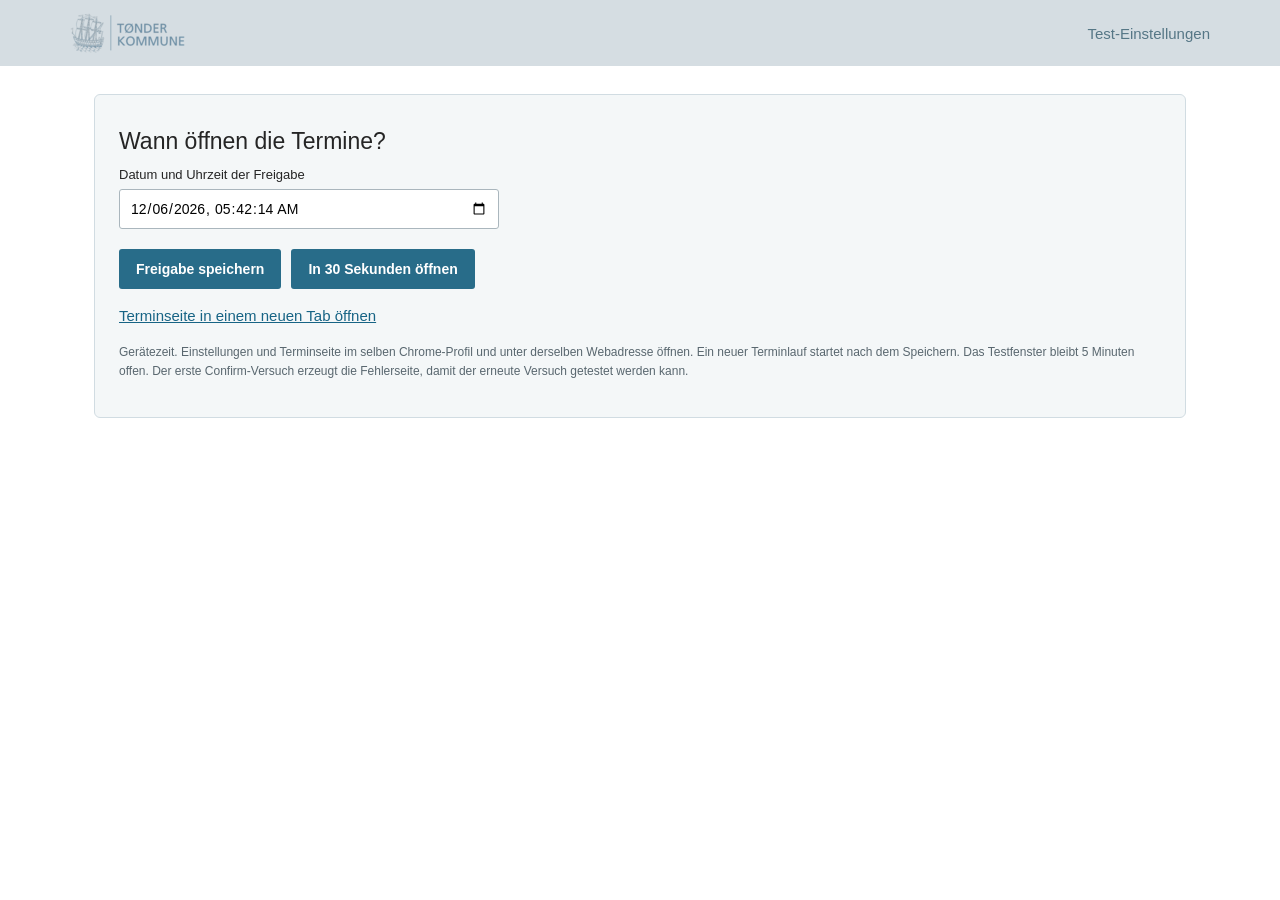
==== Settings.html @ 8967dc46 "Add appointment test website and English German Persian guides" ====
<!doctype html><html lang="de"><head><meta charset="utf-8"><meta name="viewport" content="width=device-width,initial-scale=1"><meta http-equiv="Content-Security-Policy" content="default-src 'none'; script-src 'self'; style-src 'self'; img-src 'self'; connect-src 'none'; form-action 'none'"><title>Seite 100 – Einstellungen</title><link rel="stylesheet" href="style.css"><script src="logic.js" defer></script><script src="settings.js" defer></script></head><body><header><img src="logo.png" alt="Tønder Kommune"><span>Test-Einstellungen</span></header><main><section class="settings"><h1>Wann öffnen die Termine?</h1><label>Datum und Uhrzeit der Freigabe<input id="release" type="datetime-local" step="1"></label><div class="actions"><button id="save" type="button">Freigabe speichern</button><button id="quick" type="button">In 30 Sekunden öffnen</button></div><p id="settings-status" role="status"></p><p><a href="index.html" target="_blank" rel="noopener">Terminseite in einem neuen Tab öffnen</a></p><p class="help">Gerätezeit. Einstellungen und Terminseite im selben Chrome-Profil und unter derselben Webadresse öffnen. Ein neuer Terminlauf startet nach dem Speichern. Das Testfenster bleibt 5 Minuten offen. Der erste Confirm-Versuch erzeugt die Fehlerseite, damit der erneute Versuch getestet werden kann.</p></section></main></body></html>
---- style.css ----
*{box-sizing:border-box}body{margin:0;font:15px Arial,sans-serif;color:#252525;background:#fff}header{height:66px;background:#d5dde2;display:flex;align-items:center;justify-content:space-between;padding:0 max(24px,calc((100% - 1140px)/2));color:#567786}.brand{font-size:18px;letter-spacing:1px}.brand small{font-size:10px;display:block;letter-spacing:2px;margin-top:3px}.language{background:white;padding:12px 24px;font-size:14px}main{max-width:1140px;margin:28px auto;padding:0 24px}.settings{background:#f4f7f8;border:1px solid #d1dce2;border-radius:6px;padding:24px;margin-bottom:28px}h1{font-size:23px;font-weight:500;margin:9px 0 12px}h2{font-size:18px;font-weight:500}.eyebrow{font-size:11px;letter-spacing:1.8px;color:#406b80}p{line-height:1.6}.config-grid{display:grid;grid-template-columns:2fr 1.4fr 1fr 1fr;gap:14px;margin:22px 0}label{display:block;font-size:13px}input,select{display:block;width:100%;padding:10px;margin-top:7px;border:1px solid #aab6bd;border-radius:3px;background:white;font:14px Arial}.check{display:flex;align-items:center;gap:9px;margin:16px 0}.check input{width:18px;height:18px;margin:0}.help{font-size:12px;color:#59676f}.actions{display:flex;flex-wrap:wrap;gap:10px;margin-top:20px}button{padding:12px 17px;border:0;border-radius:3px;background:#286c89;color:#fff;cursor:pointer;font:600 14px Arial}button:hover{background:#19536d}button.secondary{background:#e2e7ea;color:#334753}button:disabled{background:#e6e6e6;color:#959595;cursor:not-allowed}button:focus-visible,summary:focus-visible{outline:3px solid #bd9325;outline-offset:3px}#status{font-weight:bold;margin-bottom:0}.clock{font-variant-numeric:tabular-nums;color:#406b80}summary{cursor:pointer}.calendar>.help{margin:16px}.day,.calendar summary{display:flex;align-items:center;justify-content:space-between;gap:16px;padding:19px 16px;border-bottom:1px solid #969696;font-size:15px;font-weight:bold}.calendar summary{background:#e6e6e6;color:#16739a;list-style:none}.calendar summary>span:first-child:before{content:'⊞ ';margin-right:6px}.calendar details[open] summary>span:first-child:before{content:'⊟ '}.warning{color:#ce3f56}.available{color:#267a45}.slots{display:grid;grid-template-columns:repeat(4,1fr);gap:12px;padding:22px 16px;border-bottom:1px solid #aaa}.slots button{font-size:16px}.log{margin:28px 0;padding:10px 20px;border-left:3px solid #a9bbc5}.log li{font-size:13px;line-height:1.8}details>label{margin:12px 0}.settings details{padding:14px 0;border-top:1px solid #d1dce2}#profile-file{max-width:500px}a{color:#176485}@media(max-width:750px){.config-grid{grid-template-columns:1fr 1fr}.day,.calendar summary{align-items:flex-start;font-size:13px}.slots{grid-template-columns:repeat(2,1fr)}main{padding:0 14px}.settings{padding:18px}}@media(max-width:440px){.config-grid{grid-template-columns:1fr}}
header img{height:40px;width:auto}.settings>label{max-width:380px}.advanced{margin-top:18px}.result-page{max-width:900px;margin-top:50px}.error-message{background:#f8d7da;color:#721c24;border:1px solid #f5c6cb;padding:18px;line-height:1.6;margin:20px 0}.success-message{padding:28px;background:#edf7ef;border:1px solid #8bb298;margin:20px 0}.success-message h1{color:#24533a}[hidden]{display:none!important}
/* Expanded appointment layout matched to the supplied reference. */
body:has(.calendar) main{width:90%;max-width:1800px;padding:0;margin:28px auto}
.calendar .appointment-day>summary{min-height:73px;padding:20px 18px;background:#e5e5e5;color:#0075bd;font:700 20px/1.4 Arial,sans-serif;border:2px solid transparent;border-bottom:1px solid #969696;border-radius:3px;align-items:center}
.calendar .appointment-day[open]>summary{border:2px solid #191919}
.calendar .appointment-day>summary::-webkit-details-marker{display:none}
.calendar .appointment-day>summary>span:first-child{display:flex;align-items:center;gap:15px}
.calendar .appointment-day>summary>span:first-child:before{content:'+';display:inline-flex;align-items:center;justify-content:center;flex:0 0 17px;height:17px;margin:0;border:2px solid #0075bd;border-radius:1px;font:16px/1 Arial}
.calendar .appointment-day[open]>summary>span:first-child:before{content:'−'}
.calendar .appointment-day .warning{color:#ff2948;white-space:nowrap}
.calendar .appointment-day .slots{display:flex;flex-direction:column;gap:26px;padding:18px 0 25px 52px;border:0}
.calendar .slot-row{display:flex;flex-wrap:wrap;gap:14px}
.calendar .slots button{width:auto;min-height:45px;padding:9px 14px;border-radius:3px;font:400 20px/27px Arial,sans-serif;letter-spacing:0}
.calendar .slots button:disabled{background:#f0f3f7;color:#737373;opacity:1;cursor:default}
@media(max-width:700px){body:has(.calendar) main{width:auto;margin:20px 14px}.calendar .appointment-day>summary{font-size:15px;padding:15px 12px;gap:12px;flex-wrap:wrap}.calendar .appointment-day .slots{padding-left:32px;gap:20px}.calendar .slots button{font-size:16px;line-height:23px;padding:8px 11px;min-height:39px}}
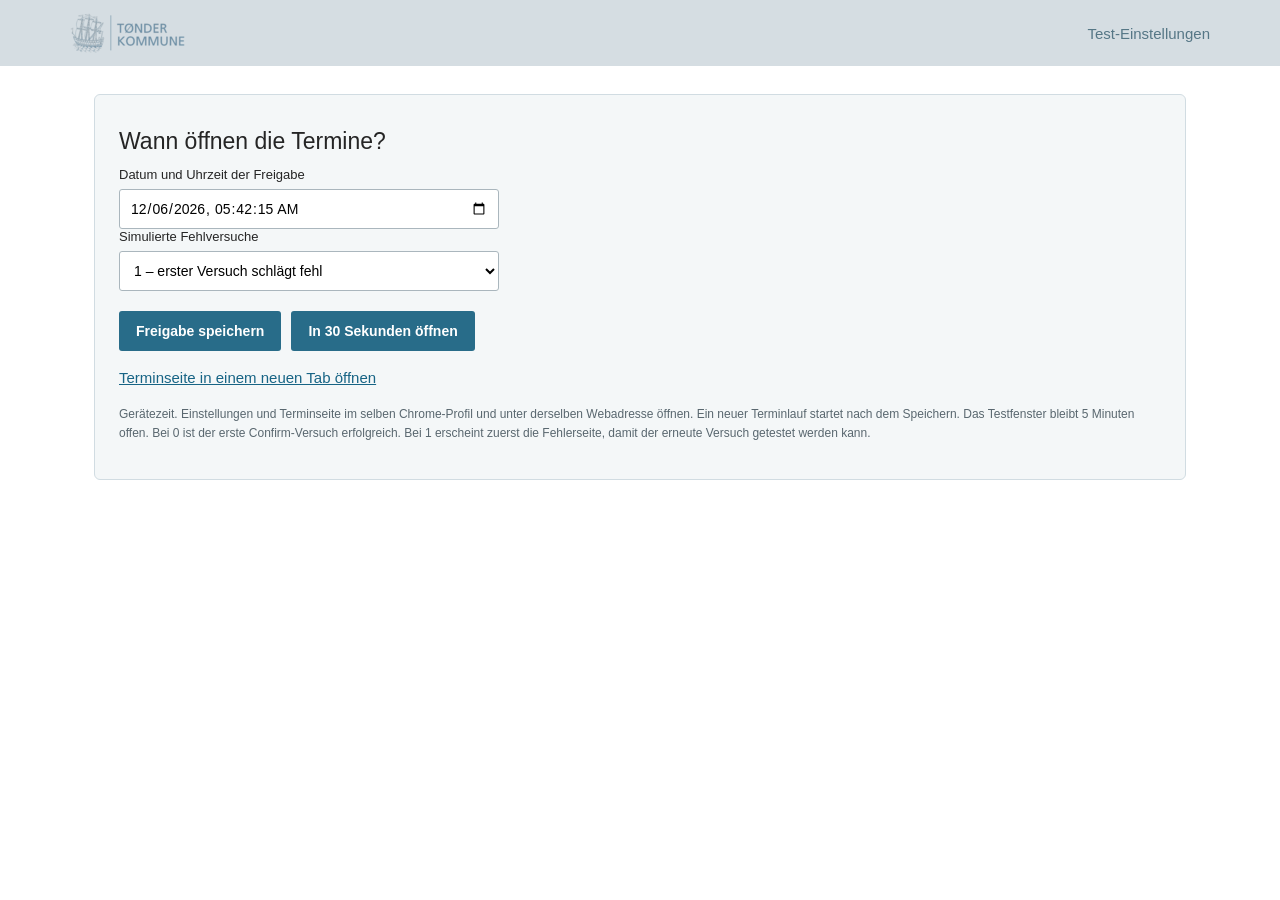
==== commit 54ec421f: "Allow choosing zero simulated booking failures" ====
--- a/Settings.html
+++ b/Settings.html
@@ -1 +1 @@
-<!doctype html><html lang="de"><head><meta charset="utf-8"><meta name="viewport" content="width=device-width,initial-scale=1"><meta http-equiv="Content-Security-Policy" content="default-src 'none'; script-src 'self'; style-src 'self'; img-src 'self'; connect-src 'none'; form-action 'none'"><title>Seite 100 – Einstellungen</title><link rel="stylesheet" href="style.css"><script src="logic.js" defer></script><script src="settings.js" defer></script></head><body><header><img src="logo.png" alt="Tønder Kommune"><span>Test-Einstellungen</span></header><main><section class="settings"><h1>Wann öffnen die Termine?</h1><label>Datum und Uhrzeit der Freigabe<input id="release" type="datetime-local" step="1"></label><div class="actions"><button id="save" type="button">Freigabe speichern</button><button id="quick" type="button">In 30 Sekunden öffnen</button></div><p id="settings-status" role="status"></p><p><a href="index.html" target="_blank" rel="noopener">Terminseite in einem neuen Tab öffnen</a></p><p class="help">Gerätezeit. Einstellungen und Terminseite im selben Chrome-Profil und unter derselben Webadresse öffnen. Ein neuer Terminlauf startet nach dem Speichern. Das Testfenster bleibt 5 Minuten offen. Der erste Confirm-Versuch erzeugt die Fehlerseite, damit der erneute Versuch getestet werden kann.</p></section></main></body></html>
+<!doctype html><html lang="de"><head><meta charset="utf-8"><meta name="viewport" content="width=device-width,initial-scale=1"><meta http-equiv="Content-Security-Policy" content="default-src 'none'; script-src 'self'; style-src 'self'; img-src 'self'; connect-src 'none'; form-action 'none'"><title>Seite 100 – Einstellungen</title><link rel="stylesheet" href="style.css"><script src="logic.js" defer></script><script src="settings.js" defer></script></head><body><header><img src="logo.png" alt="Tønder Kommune"><span>Test-Einstellungen</span></header><main><section class="settings"><h1>Wann öffnen die Termine?</h1><label>Datum und Uhrzeit der Freigabe<input id="release" type="datetime-local" step="1"></label><label>Simulierte Fehlversuche<select id="failures"><option value="0">0 – sofort erfolgreich</option><option value="1" selected>1 – erster Versuch schlägt fehl</option></select></label><div class="actions"><button id="save" type="button">Freigabe speichern</button><button id="quick" type="button">In 30 Sekunden öffnen</button></div><p id="settings-status" role="status"></p><p><a href="index.html" target="_blank" rel="noopener">Terminseite in einem neuen Tab öffnen</a></p><p class="help">Gerätezeit. Einstellungen und Terminseite im selben Chrome-Profil und unter derselben Webadresse öffnen. Ein neuer Terminlauf startet nach dem Speichern. Das Testfenster bleibt 5 Minuten offen. Bei 0 ist der erste Confirm-Versuch erfolgreich. Bei 1 erscheint zuerst die Fehlerseite, damit der erneute Versuch getestet werden kann.</p></section></main></body></html>
--- a/style.css
+++ b/style.css
@@ -14,3 +14,5 @@
 .calendar .slots button{width:auto;min-height:45px;padding:9px 14px;border-radius:3px;font:400 20px/27px Arial,sans-serif;letter-spacing:0}
 .calendar .slots button:disabled{background:#f0f3f7;color:#737373;opacity:1;cursor:default}
 @media(max-width:700px){body:has(.calendar) main{width:auto;margin:20px 14px}.calendar .appointment-day>summary{font-size:15px;padding:15px 12px;gap:12px;flex-wrap:wrap}.calendar .appointment-day .slots{padding-left:32px;gap:20px}.calendar .slots button{font-size:16px;line-height:23px;padding:8px 11px;min-height:39px}}
+
+#submitted-details dt{font-weight:600;margin-top:16px}#submitted-details dd{margin:5px 0 0;white-space:pre-wrap;overflow-wrap:anywhere}#details-note{font-size:14px}
